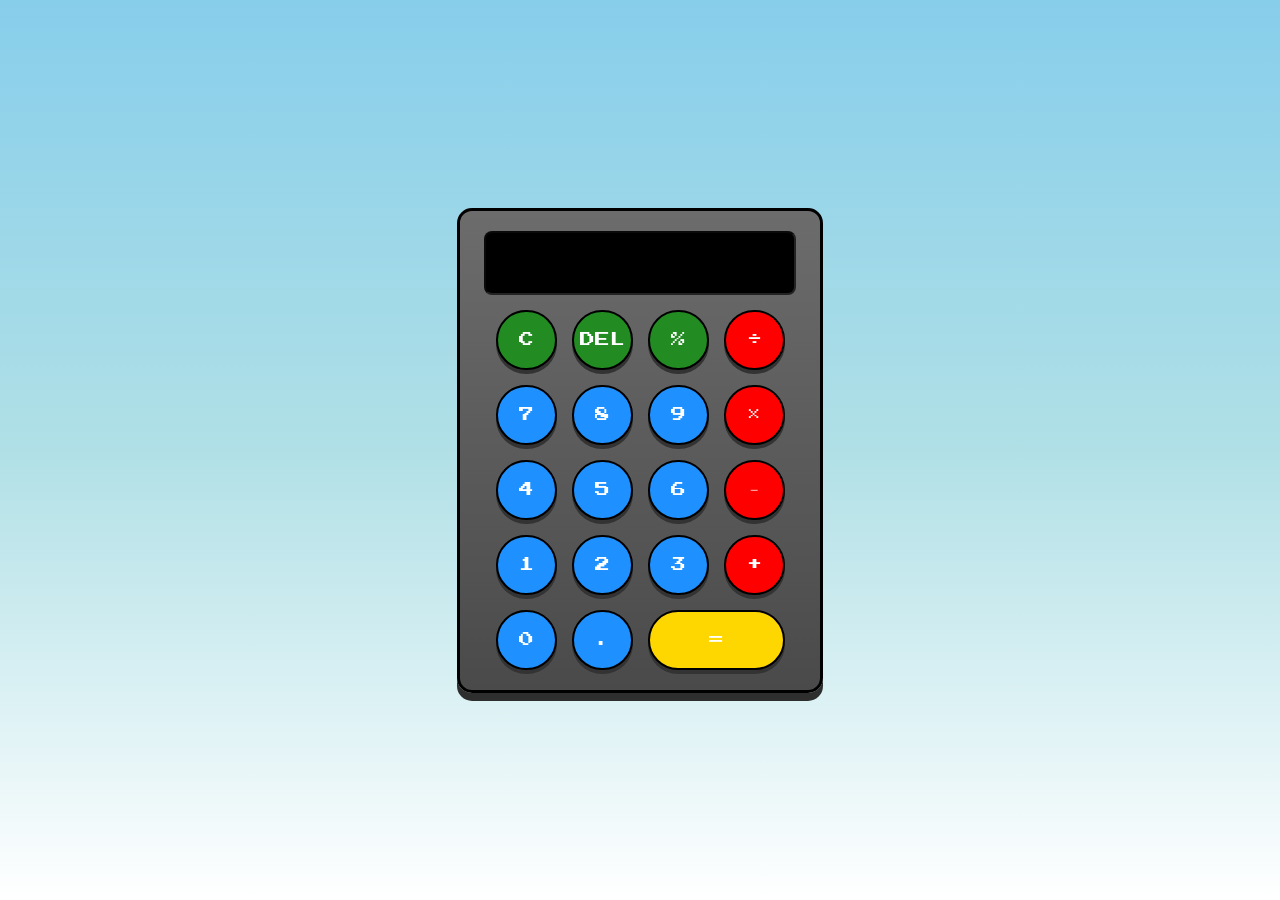
==== index.html @ 1eaf116d "criando index" ====
<!DOCTYPE html>
<html lang="pt-BR">

<head>
  <meta charset="UTF-8">
  <title>Calculadora</title>

  <link rel="preconnect" href="https://fonts.googleapis.com">
  <link rel="preconnect" href="https://fonts.gstatic.com" crossorigin>
  <link href="https://fonts.googleapis.com/css2?family=Press+Start+2P&family=Orbitron:wght@400;700&display=swap" rel="stylesheet">


  <link rel="stylesheet" href="style.css">
</head>


<body>
  <div class="calculadora">
    <input type="text" id="display" disabled>
    <div class="teclado">
      <button class="especial" onclick="limpar()">C</button>
      <button class="especial" onclick="apagar()">DEL</button>
      <button class="especial" onclick="adicionar('%')">%</button>
      <button class="operador" onclick="adicionar('/')">÷</button>

      <button class="numero" onclick="adicionar('7')">7</button>
      <button class="numero" onclick="adicionar('8')">8</button>
      <button class="numero" onclick="adicionar('9')">9</button>
      <button class="operador" onclick="adicionar('*')">×</button>

      <button class="numero" onclick="adicionar('4')">4</button>
      <button class="numero" onclick="adicionar('5')">5</button>
      <button class="numero" onclick="adicionar('6')">6</button>
      <button class="operador" onclick="adicionar('-')">−</button>

      <button class="numero" onclick="adicionar('1')">1</button>
      <button class="numero" onclick="adicionar('2')">2</button>
      <button class="numero" onclick="adicionar('3')">3</button>
      <button class="operador" onclick="adicionar('+')">+</button>

      <button class="numero" onclick="adicionar('0')">0</button>
      <button class="numero" onclick="adicionar('.')">.</button>
      <button class="igual" onclick="calcular()">=</button>
    </div>
  </div>

  <script src="script.js"></script>
</body>

</html>
---- style.css ----
body {
  background: linear-gradient(180deg, #87ceeb, #b0e0e6, #ffffff);
  font-family: "Press Start 2P", cursive;
  display: flex;
  justify-content: center;
  align-items: center;
  height: 100vh;
  margin: 0;
}

.calculadora {
  background: linear-gradient(to bottom, #6d6c6c, #4a4a4a);
  padding: 20px;
  border-radius: 15px;
  border: 3px solid #000;
  box-shadow: 0 8px #2e2e2e;
  width: 320px;
  display: flex;
  flex-direction: column;
  align-items: center;
  transition:
    transform 0.1s,
    box-shadow 0.1s;
}

.calculadora:active {
  transform: translateY(8px);
  box-shadow: 0 0 #2e2e2e;
}

#display {
  width: 90%;
  height: 40px;
  font-family: "Press Start 2P", cursive;
  font-size: 22px;
  color: #00ff00;
  background: #000;
  border-radius: 8px;
  padding: 10px;
  text-align: right;
  margin-bottom: 15px;
}

.teclado {
  display: grid;
  grid-template-columns: repeat(4, 1fr);
  gap: 15px;
}

button {
  font-family: "Press Start 2P", cursive;
  height: 60px;
  font-size: 15px;
  border: 2px solid #000;
  border-radius: 50px;
  cursor: pointer;
  background: linear-gradient(to bottom, #e0e0e0, #a0a0a0);
  box-shadow: 0 4px #333;
  transition:
    tranform 0.1s,
    box-shadow 0.1s;
}

button:active {
  transform: translateY(4px);
  box-shadow: 0 0 #333;
}

button:hover {
  transform: scale(1.05);
}

.numero {
  background: #1e90ff;
  color: #fff;
}

.operador {
  background: #ff0000;
  color: #fff;
}

.especial {
  background: #228b22;
  color: #fff;
}

.igual {
  background: #ffd700;
  color: #fff;
  grid-column: span 2;
}
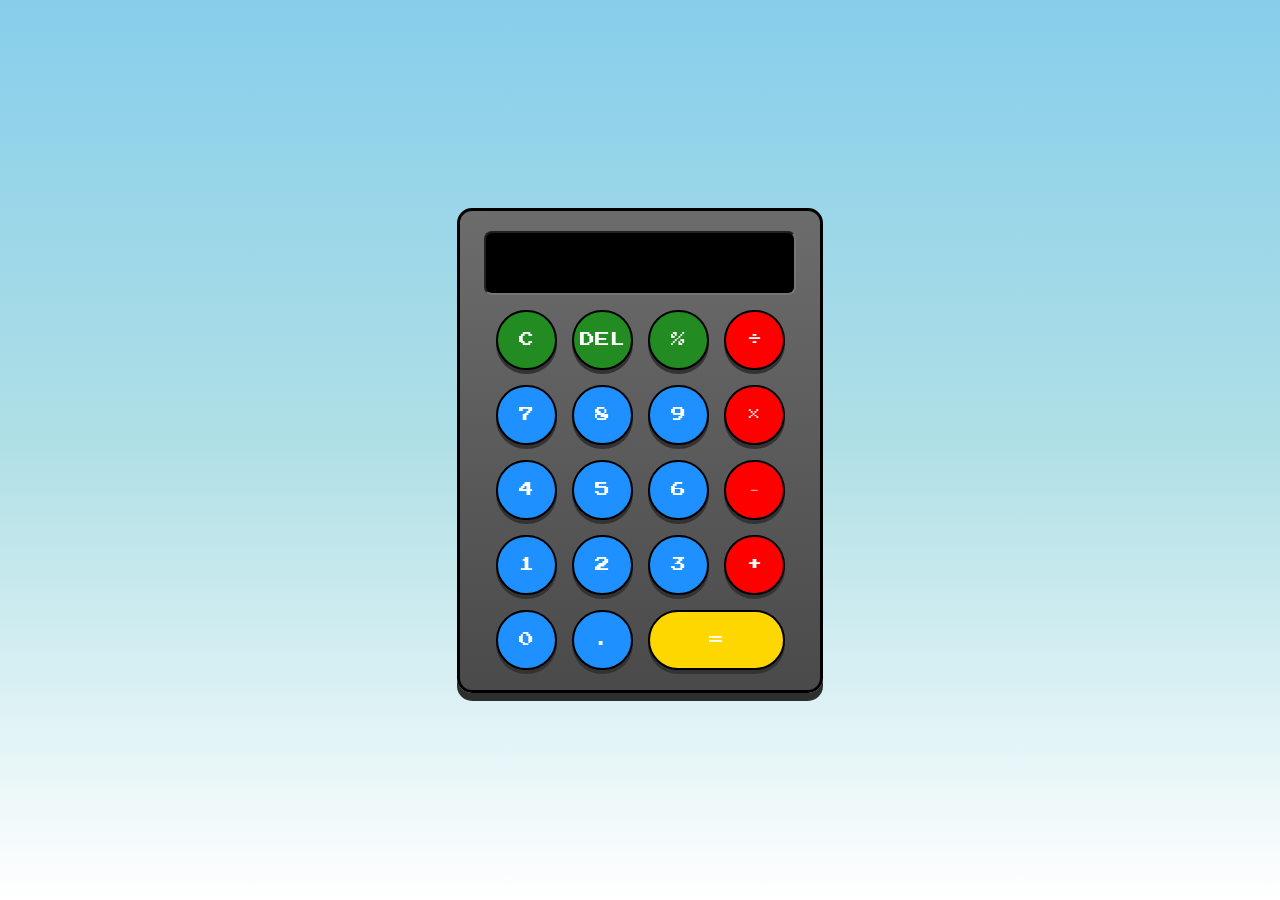
==== commit bd93d9d7: "Removendo reacao dos botoes" ====
--- a/index.html
+++ b/index.html
@@ -16,7 +16,7 @@
 
 <body>
   <div class="calculadora">
-    <input type="text" id="display" disabled>
+    <input type="text" id="display" readonly value="">
     <div class="teclado">
       <button class="especial" onclick="limpar()">C</button>
       <button class="especial" onclick="apagar()">DEL</button>
--- a/style.css
+++ b/style.css
@@ -24,8 +24,8 @@
 }
 
 .calculadora:active {
-  transform: translateY(8px);
-  box-shadow: 0 0 #2e2e2e;
+  transform: none;
+  box-shadow: 0 8px #2e2e2e;
 }
 
 #display {
@@ -62,8 +62,8 @@
 }
 
 button:active {
-  transform: translateY(4px);
-  box-shadow: 0 0 #333;
+  background: #666;
+  box-shadow: 0 4px #333;
 }
 
 button:hover {
